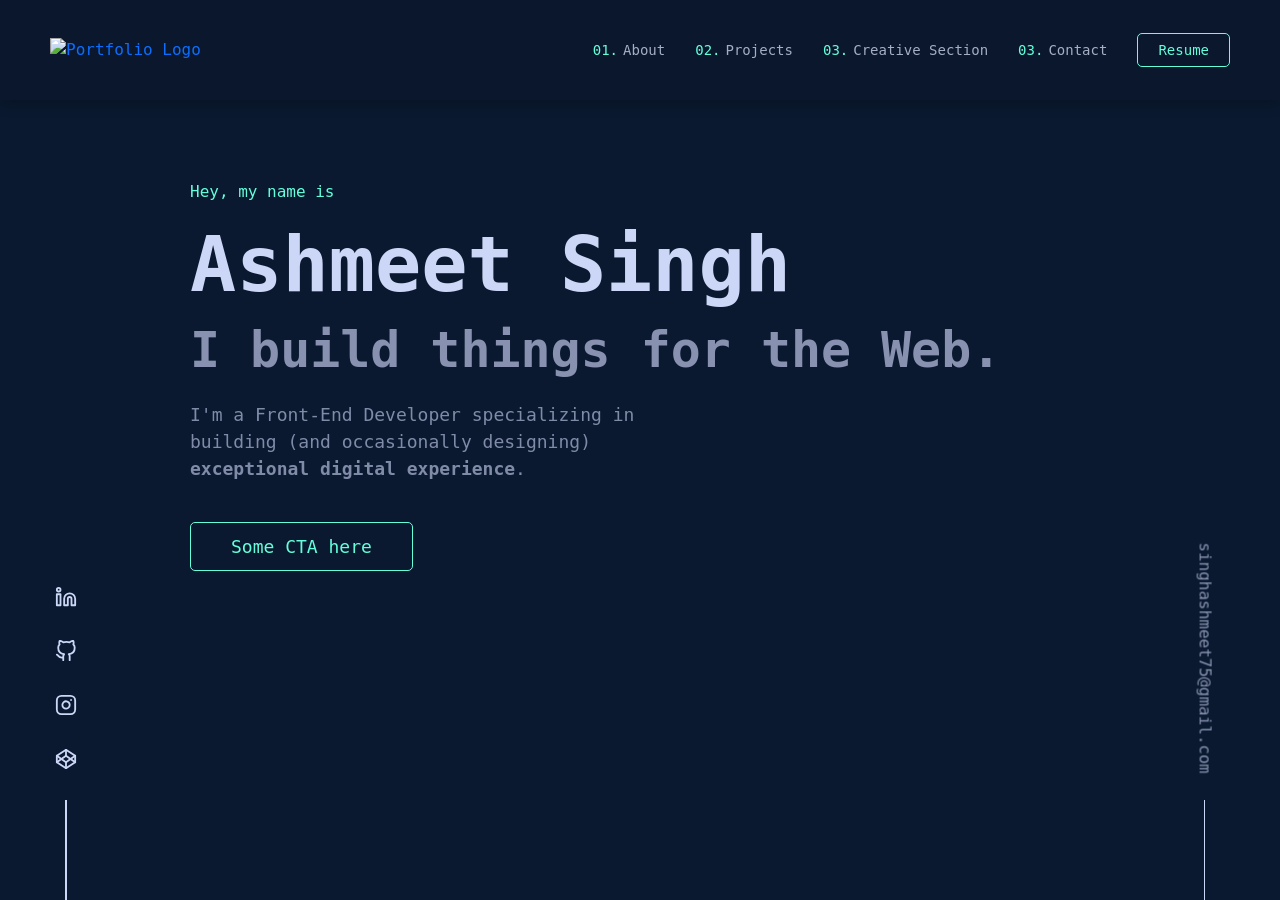
==== index.html @ d28d764d "Changed File Name" ====
<!doctype html>
<html lang="en">

<head>
    <!-- Required meta tags -->
    <meta charset="utf-8">
    <meta name="viewport" content="width=device-width, initial-scale=1">

    <!-- Bootstrap CSS -->
    <link href="https://cdn.jsdelivr.net/npm/bootstrap@5.0.2/dist/css/bootstrap.min.css" rel="stylesheet"
        integrity="sha384-EVSTQN3/azprG1Anm3QDgpJLIm9Nao0Yz1ztcQTwFspd3yD65VohhpuuCOmLASjC" crossorigin="anonymous">

    <title>Ashmeet Singh</title>
    <!-- <link rel="shortcut icon" href="https://finango.in/front/favicon.png" type="image/png"> -->

    <link rel="stylesheet" href="./Portfolio.css">
</head>

<body>

    <div class="Portfolio_navbar">

        <div class="lotteAnimation">
            <a href="#home">
                <img src="https://i.postimg.cc/PqcdYZWw/logo.png" alt="Portfolio Logo">
            </a>
        </div>

        <div class="Links">

            <div class="About">
                <a href="#about" class="section_Link"> <span>01.</span>About</a>
            </div>
            <div class="Projects">
                <a href="#projects" class="section_Link"><span>02.</span>Projects</a>
            </div>
            <div class="Creative_Section">
                <a href="#creative_Section" class="section_Link"><span>03.</span>Creative Section</a>
            </div>
            <div class="Contact">
                <a href="#contact" class="section_Link"><span>03.</span>Contact</a>
            </div>

            <div class="resume">
                <a href="./Ashmeet Singh Resume.pdf" target="_blank">Resume</a>
            </div>

        </div>

    </div>

    <main>
        <section id="home">
            <div class="Home_Content">
                <span>Hey, my name is</span>
                <h1>Ashmeet Singh</h1>
                <h2>I build things for the Web.</h2>
                <p>
                    I'm a Front-End Developer specializing in building (and occasionally designing)
                    <b>exceptional digital experience</b>.
                </p>
                <button>
                    Some CTA here
                </button>
            </div>
        </section>
        <section id="about">
            <h1>about</h1>
        </section>
        <section id="projects">
            <h1>projects</h1>
        </section>
        <section id="creative_Section">
            <h1>creative_Section</h1>
        </section>
        <section id="contact">
            <h1>contact</h1>
        </section>
    </main>

    <div class="social_Media_links">

        <div class="linked_in">
            <a href="https://www.linkedin.com/in/ashmeet-singh-907460163/" target="_blank">
                <svg xmlns="http://www.w3.org/2000/svg" role="img" viewBox="0 0 24 24" stroke-width="2"
                    stroke-linecap="round" stroke-linejoin="round">
                    <title>LinkedIn</title>
                    <path d="M16 8a6 6 0 0 1 6 6v7h-4v-7a2 2 0 0 0-2-2 2 2 0 0 0-2 2v7h-4v-7a6 6 0 0 1 6-6z"></path>
                    <rect x="2" y="9" width="4" height="12"></rect>
                    <circle cx="4" cy="4" r="2"></circle>
                </svg>
            </a>
        </div>
        <div class="Guthub">
            <a href="https://github.com/ashmeetsingh2000" target="_blank">
                <svg xmlns="http://www.w3.org/2000/svg" role="img" viewBox="0 0 24 24" stroke-width="2"
                    stroke-linecap="round" stroke-linejoin="round">
                    <title>GitHub</title>
                    <path
                        d="M9 19c-5 1.5-5-2.5-7-3m14 6v-3.87a3.37 3.37 0 0 0-.94-2.61c3.14-.35 6.44-1.54 6.44-7A5.44 5.44 0 0 0 20 4.77 5.07 5.07 0 0 0 19.91 1S18.73.65 16 2.48a13.38 13.38 0 0 0-7 0C6.27.65 5.09 1 5.09 1A5.07 5.07 0 0 0 5 4.77a5.44 5.44 0 0 0-1.5 3.78c0 5.42 3.3 6.61 6.44 7A3.37 3.37 0 0 0 9 18.13V22">
                    </path>
                </svg>
            </a>
        </div>
        <div class="Instagram">
            <a href="https://www.instagram.com/singhdawarrior/" target="_blank">
                <svg xmlns="http://www.w3.org/2000/svg" role="img" viewBox="0 0 24 24" stroke-width="2"
                    stroke-linecap="round" stroke-linejoin="round">
                    <title>Instagram</title>
                    <rect x="2" y="2" width="20" height="20" rx="5" ry="5"></rect>
                    <path d="M16 11.37A4 4 0 1 1 12.63 8 4 4 0 0 1 16 11.37z"></path>
                    <line x1="17.5" y1="6.5" x2="17.51" y2="6.5"></line>
                </svg>
            </a>
        </div>

        <div class="codepen">
            <a href="https://codepen.io/ashmeetsingh2000" target="_blank">
                <svg xmlns="http://www.w3.org/2000/svg" role="img" viewBox="0 0 24 24" stroke-width="2"
                    stroke-linecap="round" stroke-linejoin="round">
                    <title>CodePen</title>
                    <polygon points="12 2 22 8.5 22 15.5 12 22 2 15.5 2 8.5 12 2"></polygon>
                    <line x1="12" y1="22" x2="12" y2="15.5"></line>
                    <polyline points="22 8.5 12 15.5 2 8.5"></polyline>
                    <polyline points="2 15.5 12 8.5 22 15.5"></polyline>
                    <line x1="12" y1="2" x2="12" y2="8.5"></line>
                </svg>
            </a>
        </div>

        <div class="Line"></div>

    </div>

    <div class="email_me">
        <a href="https://mail.google.com/mail/?view=cm&amp;fs=1&amp;tf=1&amp;to=singhashmeet75@gmail.com"
            target="_blank" title="E-mail">
            <div>singhashmeet75@gmail.com</div>
        </a>
        <div class="Line"></div>
    </div>


</body>

</html>
---- Portfolio.css ----
::-webkit-scrollbar {
    display: none;
}

@import url('https://fonts.googleapis.com/css2?family=Roboto+Mono&display=swap');

* {
    scroll-behavior: smooth;
}

body {
    margin: 0;
    padding: 0;

    background-color: #0A192F;
    font-family: 'Roboto Mono', monospace;

    cursor: crosshair;
}

h1,
h2,
h3,
h4,
h5,
h5,
p {
    margin: 0;
    padding: 0;
}


/*------------------------------------------------------------------------------------------------------
-------------------------------------------------navigation Styling-------------------------------------
--------------------------------------------------------------------------------------------------------*/
.Portfolio_navbar {
    width: 100%;
    height: 100px;

    padding: 0px 50px;
    position: fixed;
    top: 0;
    left: 0;

    display: flex;
    align-items: center;
    justify-content: space-between;

    background-color: rgb(10, 24, 46, 0.9);
    box-shadow: 0px 1px 15px rgba(0, 0, 0, 0.3);
}

.lotteAnimation a {
    text-decoration: none;
    cursor: grab;
}

.lotteAnimation a img {
    width: 40px;
}


.Links {
    display: flex;
}

.section_Link {
    color: hsl(225, 20%, 71%);
    text-decoration: none;
    margin-left: 30px;
    font-size: 14px;
    transition: .2s all ease-in-out;

    cursor: grab;
}

.section_Link:hover {
    transition: .2s all ease-in-out;
    color: #64FFDA;
}

.section_Link span {
    color: #64FFDA;
    padding: 0 5px 0 0;
}

.resume a {
    color: #64FFDA;
    text-decoration: none;
    padding: 8px 20px;
    margin-left: 30px;
    font-size: 14px;

    border: 1px solid #64FFDA;
    border-radius: 5px;
}

.resume a:hover {
    background-color: rgba(100, 255, 218, 0.1);
}

/*------------------------------------------------------------------------------------------------------
----------------------------------------navigation Styling Ends here-------------------------------------
--------------------------------------------------------------------------------------------------------*/
section {
    width: 100%;
    height: 100vh;
    padding: 100px 50px;
    scroll-snap-align: start;
}

main {
    height: 100vh;
    overflow-y: scroll;
    scroll-snap-type: y mandatory;
}


/*------------------------------------------------------------------------------------------------------
------------------------------------------Home Styling Ends here----------------------------------------
--------------------------------------------------------------------------------------------------------*/
.Home_Content {
    width: 1000px;
    max-width: 100%;
    padding: 0px 50px;
    margin: 80px auto;
}

.Home_Content span {
    color: #64FFDA;
}

.Home_Content h1 {
    color: #CCD6F6;
    font-weight: 600;
    margin: 15px 0 0 0;
    font-size: 6vw;
}

.Home_Content h2 {
    color: #8892B0;
    font-weight: 600;
    margin: 10px 0 0px 0;
    font-size: 3.9vw;
}

.Home_Content p {
    width: 450px;
    font-size: 18px;
    color: #808BA8;
    margin: 20px 0 40px 0;
}

.Home_Content button {
    padding: 10px 40px;
    font-size: 18px;
    background-color: transparent;
    color: #64FFDA;
    border: 1px solid #64FFDA;

    border-radius: 5px;
    transition: .3s all ease-in-out;
}

.Home_Content button:hover {
    transition: .3s all ease-in-out;

    background-color: rgba(100, 255, 218, 0.1);
    transform: scale(0.99);
    /* font-weight: 600; */
}

/*-------------------------------------------------------------------------------------------------------
------------------------------------------Home Styling Ends here-----------------------------------------
--------------------------------------------------------------------------------------------------------*/


/*------------------------------------------------------------------------------------------------------
----------------------------------------Social Media Styling here---------------------------------------
--------------------------------------------------------------------------------------------------------*/
.social_Media_links {
    position: fixed;

    bottom: 0;
    left: 55px;
}

.social_Media_links a {
    text-decoration: none;
    margin: 30px 0px;
    display: block;
    cursor: grab;
}

svg {
    width: 22px;
    fill: none;
    stroke: #CCD6F6;
    transition: .2s all ease-in-out;
}

svg:hover {
    stroke: #64FFDA;
    transform: translateY(-4px);
    transition: .2s all ease-in-out;
}

.Line {
    width: 1.5px;
    height: 100px;
    margin: 30px auto 0 auto;
    background-color: #CCD6F6;
}

/*------------------------------------------------------------------------------------------------------
----------------------------------------Social Media Styling Ends here-------------------------------------
--------------------------------------------------------------------------------------------------------*/

.email_me {
    position: fixed;

    bottom: 0;
    right: -40px;
}

.email_me a {
    color: #8892B0;
    text-decoration: none;
    transition: .2s all ease-in-out;
    cursor: grab;
    position: relative;
    top: 0;
}

.email_me div:first-child {
    transform: rotateZ(90deg);
    position: relative;
    top: -100px;
}

.email_me a:hover {
    color: #64FFDA;
    transition: .2s all ease-in-out;

    top: -4px;
}



/*------------------------------------------------------------------------------------------------------
----------------------------------------Fade Animation Ends here-------------------------------------
--------------------------------------------------------------------------------------------------------*/
@keyframes fadeInDown {
    0% {
        opacity: 0;
    }

    50% {
        opacity: 0;
        transform: translate3d(0, -10px, 0);
    }

    100% {
        opacity: 1;
        transform: none;
    }
}

.About {
    animation: fadeInDown .2s ease-in;
}

.Projects {
    animation: fadeInDown .35s ease-in;
}

.Creative_Section {
    animation: fadeInDown .5s ease-in;
}

.Contact {
    animation: fadeInDown .65s ease-in;
}

.resume {
    animation: fadeInDown .8s ease-in;
}







@keyframes fadeInUp {
    0% {
        opacity: 0;
    }

    80% {
        opacity: 0;
        transform: translate3d(0, 20px, 0);
    }

    100% {
        opacity: 1;
        transform: none;
    }
}

.Home_Content span {
    animation: fadeInUp 1.3s ease-in;
}

.Home_Content h1 {
    animation: fadeInUp 1.5s ease-in;

}

.Home_Content h2 {
    animation: fadeInUp 1.7s ease-in;

}

.Home_Content p {
    animation: fadeInUp 1.9s ease-in;

}

.Home_Content button {
    animation: fadeInUp 2s ease-in;

}







@keyframes fadeIn {
    0% {
        opacity: 0;
    }

    90% {
        opacity: 0;
    }

    100% {
        opacity: 1;
    }
}

.social_Media_links {
    animation: fadeIn 2.3s ease-in;
}

.email_me {
    animation: fadeIn 2.3s ease-in;
}
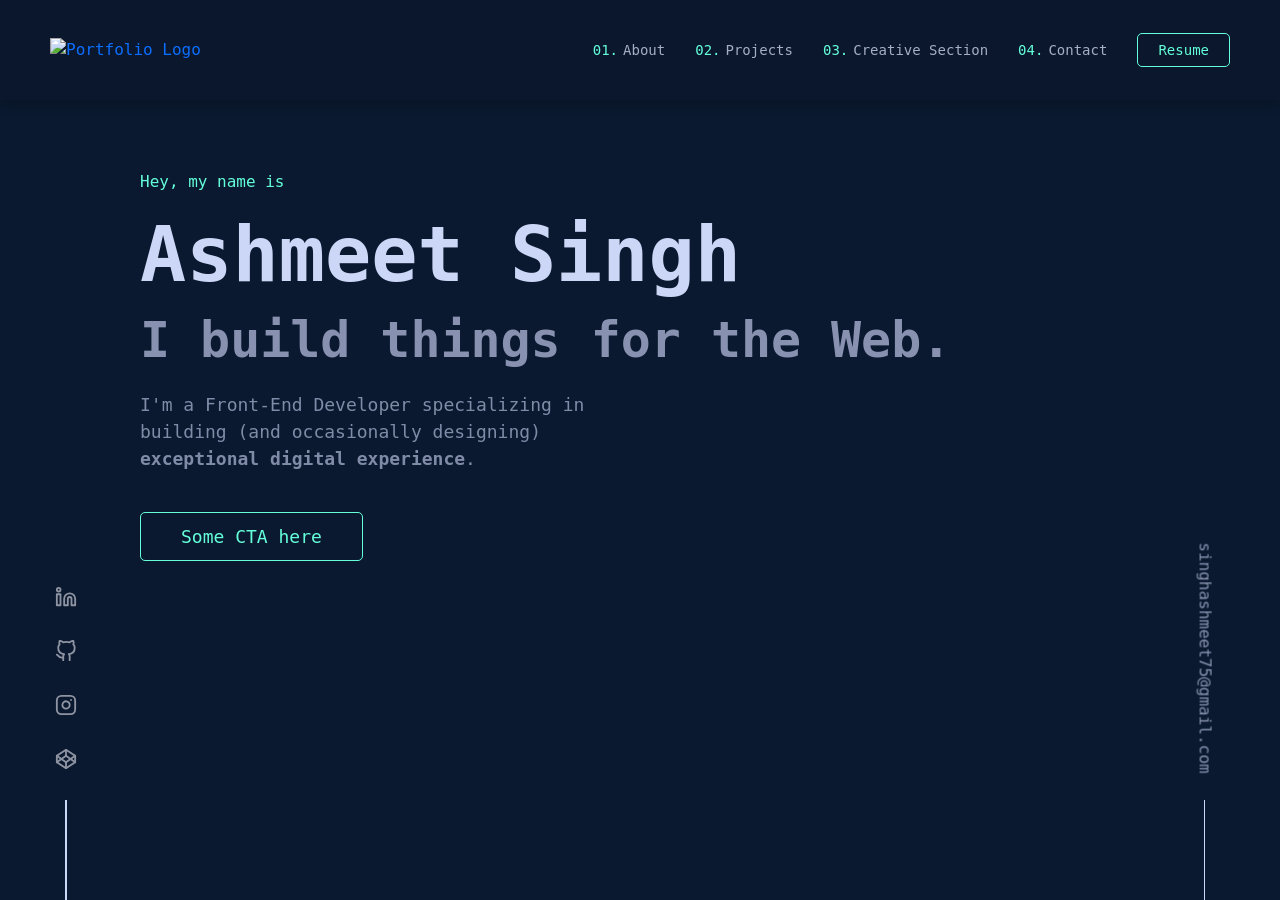
==== commit 5e9a087d: "About Section Added" ====
--- a/index.html
+++ b/index.html
@@ -38,7 +38,7 @@
                 <a href="#creative_Section" class="section_Link"><span>03.</span>Creative Section</a>
             </div>
             <div class="Contact">
-                <a href="#contact" class="section_Link"><span>03.</span>Contact</a>
+                <a href="#contact" class="section_Link"><span>04.</span>Contact</a>
             </div>
 
             <div class="resume">
@@ -65,7 +65,27 @@
             </div>
         </section>
         <section id="about">
-            <h1>about</h1>
+            <div class="AboutWrapper">
+
+                <div class="BoxWrapper" id="exp_edu">
+                    <div class="experience mainStyling">
+                        <!-- Experience  -->
+                    </div>
+                    <div class="education mainStyling">
+                        <!-- Education  -->
+                    </div>
+                </div>
+
+                <div class="BoxWrapper" id="train_certi">
+                    <div class="train mainStyling">
+                        <!-- Training -->
+                    </div>
+                    <div class="Certi mainStyling">
+                        <!-- Certificate  -->
+                    </div>
+                </div>
+
+            </div>
         </section>
         <section id="projects">
             <h1>projects</h1>
@@ -141,6 +161,9 @@
     </div>
 
 
+    <script type="text/javascript" src="https://cdnjs.cloudflare.com/ajax/libs/jquery/3.5.1/jquery.min.js">
+    </script>
+    <script src="./index.js"></script>
 </body>
 
 </html>
--- a/Portfolio.css
+++ b/Portfolio.css
@@ -1,5 +1,10 @@
 ::-webkit-scrollbar {
     display: none;
+}
+
+:root {
+    --seconds: .6s all ease-in-out;
+    --width: 48.5%;
 }
 
 @import url('https://fonts.googleapis.com/css2?family=Roboto+Mono&display=swap');
@@ -48,6 +53,7 @@
 
     background-color: rgb(10, 24, 46, 0.9);
     box-shadow: 0px 1px 15px rgba(0, 0, 0, 0.3);
+    z-index: 10;
 }
 
 .lotteAnimation a {
@@ -57,6 +63,12 @@
 
 .lotteAnimation a img {
     width: 40px;
+    transition: .3s all ease-in-out;
+}
+
+.lotteAnimation a img:hover {
+    transition: .3s all ease-in-out;
+    transform: scale(1.05);
 }
 
 
@@ -105,7 +117,6 @@
 section {
     width: 100%;
     height: 100vh;
-    padding: 100px 50px;
     scroll-snap-align: start;
 }
 
@@ -117,13 +128,14 @@
 
 
 /*------------------------------------------------------------------------------------------------------
-------------------------------------------Home Styling Ends here----------------------------------------
+---------------------------------------------Home Styling here-------------------------------------------
 --------------------------------------------------------------------------------------------------------*/
 .Home_Content {
     width: 1000px;
     max-width: 100%;
-    padding: 0px 50px;
-    margin: 80px auto;
+    margin: 0px auto;
+    padding: 170px 0 0 0;
+    position: relative;
 }
 
 .Home_Content span {
@@ -167,11 +179,93 @@
 
     background-color: rgba(100, 255, 218, 0.1);
     transform: scale(0.99);
-    /* font-weight: 600; */
 }
 
 /*-------------------------------------------------------------------------------------------------------
 ------------------------------------------Home Styling Ends here-----------------------------------------
+--------------------------------------------------------------------------------------------------------*/
+
+
+
+
+/*-------------------------------------------------------------------------------------------------------
+--------------------------------------------About Styling here-------------------------------------------
+--------------------------------------------------------------------------------------------------------*/
+#about {
+    padding: 160px 0 0 0;
+}
+
+.AboutWrapper {
+    width: 1000px;
+    height: 550px;
+    margin: 0px auto;
+    position: relative;
+    display: flex;
+    flex-direction: column;
+
+    justify-content: space-between;
+}
+
+.mainStyling {
+
+    width: var(--width);
+    transition: var(--seconds);
+
+    background: rgba(255, 255, 255, 0.02);
+    backdrop-filter: blur(6.3px);
+    -webkit-backdrop-filter: blur(6.3px);
+    border-radius: 10px;
+    color: white;
+
+    display: flex;
+    justify-content: center;
+    align-items: center;
+    font-size: 50px;
+    cursor: crosshair;
+}
+
+.bg_color {
+    background: transparent;
+    box-shadow: 0 0px 15px rgba(255, 255, 255, 0.09);
+}
+
+.active {
+    font-size: inherit;
+}
+
+.BoxWrapper {
+    width: 100%;
+    height: 260px;
+
+    display: flex;
+    justify-content: space-between;
+    transition: var(--seconds);
+}
+
+
+/* Workings Adjustment */
+.addTo_BigWrapper {
+    transition: var(--seconds);
+    height: 400px;
+}
+
+.addTo_SmallWrapper {
+    transition: var(--seconds);
+    height: 130px;
+}
+
+.to_small_Box {
+    transition: var(--seconds);
+    width: 15%;
+}
+
+.to_big_box {
+    transition: var(--seconds);
+    width: 83%;
+}
+
+/*-------------------------------------------------------------------------------------------------------
+--------------------------------------------About Styling Ends here-------------------------------------
 --------------------------------------------------------------------------------------------------------*/
 
 
@@ -195,7 +289,7 @@
 svg {
     width: 22px;
     fill: none;
-    stroke: #CCD6F6;
+    stroke: hsl(225, 10%, 60%);
     transition: .2s all ease-in-out;
 }
 
@@ -241,7 +335,6 @@
 .email_me a:hover {
     color: #64FFDA;
     transition: .2s all ease-in-out;
-
     top: -4px;
 }
 
@@ -249,7 +342,23 @@
 
 /*------------------------------------------------------------------------------------------------------
 ----------------------------------------Fade Animation Ends here-------------------------------------
---------------------------------------------------------------------------------------------------------*/
+/* --------------------------------------------------------------------------------------------------------*/
+
+@keyframes fadeIn {
+    0% {
+        opacity: 0;
+    }
+
+    100% {
+        opacity: 1;
+    }
+}
+
+.lotteAnimation {
+    animation: fadeIn 1s ease-in;
+}
+
+
 @keyframes fadeInDown {
     0% {
         opacity: 0;
@@ -257,7 +366,7 @@
 
     50% {
         opacity: 0;
-        transform: translate3d(0, -10px, 0);
+        transform: translateY(-40px);
     }
 
     100% {
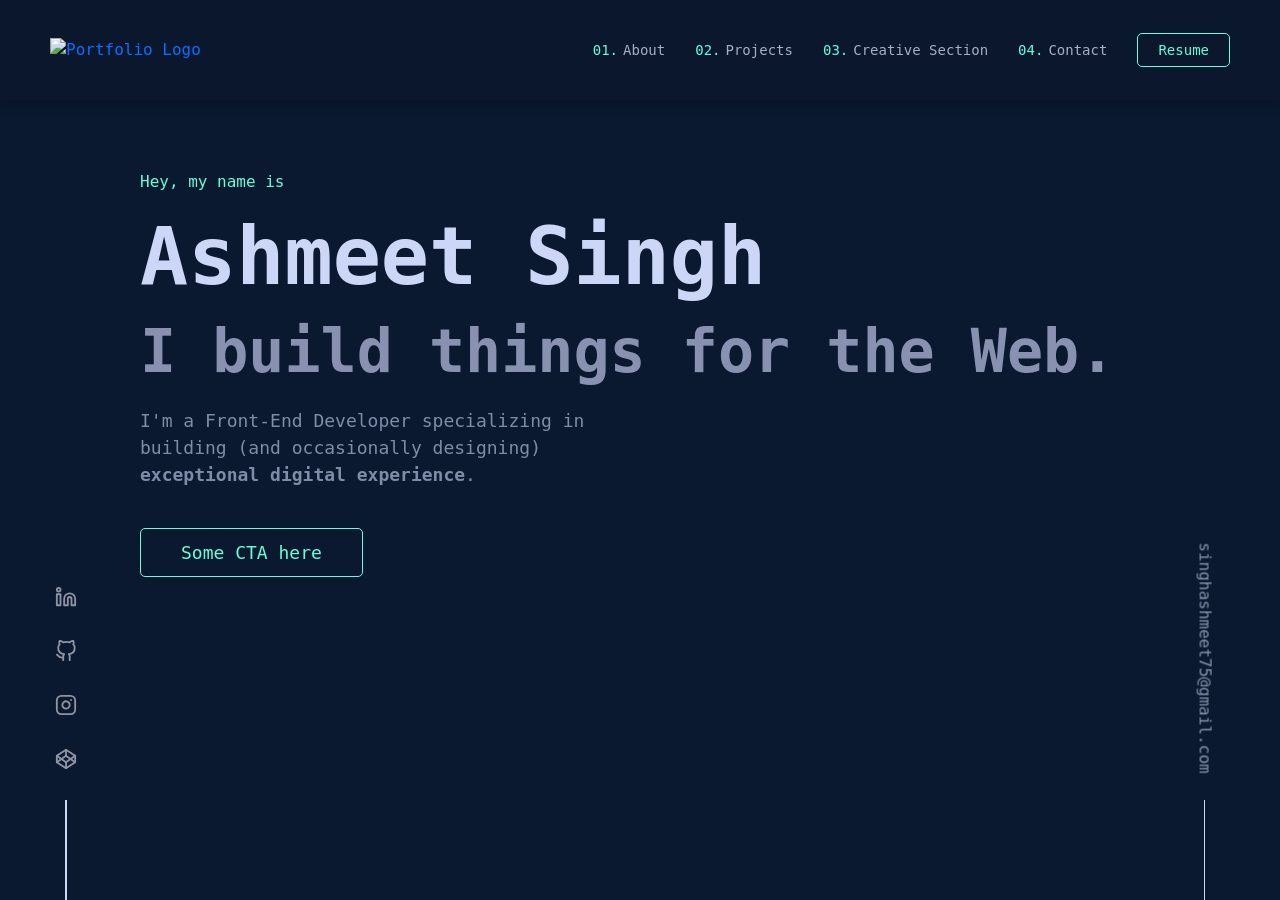
==== commit c23c3612: "About Section Continue" ====
--- a/index.html
+++ b/index.html
@@ -13,7 +13,7 @@
     <title>Ashmeet Singh</title>
     <!-- <link rel="shortcut icon" href="https://finango.in/front/favicon.png" type="image/png"> -->
 
-    <link rel="stylesheet" href="./Portfolio.css">
+    <link rel="stylesheet" href="./index.css">
 </head>
 
 <body>
@@ -64,37 +64,108 @@
                 </button>
             </div>
         </section>
+
         <section id="about">
             <div class="AboutWrapper">
 
                 <div class="BoxWrapper" id="exp_edu">
                     <div class="experience mainStyling">
-                        <!-- Experience  -->
+
+                        <!-- About me -->
+                        <svg xmlns="http://www.w3.org/2000/svg" role="img" viewBox="0 0 1000 1000" class="SVG_show"
+                            stroke-width="8" fill="none" stroke="hsl(225, 10%, 60%)">
+                            <g>
+                                <path
+                                    d="m221.1 191.72c0.042969 0.90234 0.11719 1.8086 0.20312 2.7344 0.023438 0.24609 0.035157 0.49219 0.0625 0.74609 0.22266 2.4062 0.55469 4.8672 0.99609 7.375 0.41406 2.2773 0.90625 4.5117 1.4492 6.6602 0.20312 0.77344 0.44141 1.4727 0.65625 2.2188 0.375 1.3047 0.73828 2.6328 1.1641 3.875 0.33203 0.96484 0.69922 1.8359 1.0547 2.7539 0.35938 0.93359 0.70703 1.9023 1.0938 2.7891 0.39062 0.89453 0.82422 1.6953 1.2305 2.5352 0.39844 0.80078 0.77734 1.6172 1.1914 2.3594 0.42188 0.76172 0.86719 1.4062 1.3008 2.1016 0.44141 0.69531 0.88672 1.418 1.3438 2.0391 0.42969 0.58203 0.86719 1.0703 1.3047 1.5859 0.49219 0.58984 0.98437 1.1797 1.4883 1.6758 0.42188 0.41016 0.83984 0.73438 1.2656 1.082 0.54297 0.42969 1.0742 0.86328 1.6172 1.1914 0.40234 0.23438 0.80469 0.39063 1.2109 0.58203 0.36328 0.16406 0.73438 0.42578 1.0938 0.53906 9.6562 26.117 24.941 51.57 43.82 70.391 11.234 11.234 23.773 20.105 37.168 25.441 8.8828 3.5273 18.172 5.4727 27.68 5.4727 0.16797 0 0.33594-0.023438 0.50391-0.023438 0.17188 0 0.33984 0.023438 0.50781 0.023438 9.5078 0 18.801-1.9414 27.68-5.4727 13.395-5.3359 25.934-14.207 37.168-25.441 18.879-18.82 34.172-44.273 43.82-70.391 0.35938-0.11328 0.72656-0.37109 1.0938-0.53906 0.40234-0.18359 0.80469-0.34766 1.2109-0.58203 0.54688-0.33203 1.082-0.76172 1.6172-1.1914 0.42578-0.35156 0.84375-0.67188 1.2695-1.082 0.50391-0.49219 0.99609-1.082 1.4961-1.6758 0.42969-0.51562 0.86719-1.0078 1.293-1.5859 0.46094-0.62109 0.90234-1.3438 1.3398-2.0391 0.4375-0.69531 0.87891-1.3398 1.3047-2.1016 0.41016-0.73828 0.79688-1.5586 1.1914-2.3594 0.41406-0.83984 0.83594-1.6406 1.2305-2.5352 0.38672-0.88672 0.73438-1.8555 1.0859-2.7812 0.35937-0.92578 0.72656-1.7969 1.0586-2.7617 0.41406-1.25 0.78906-2.5703 1.1602-3.8789 0.21094-0.74609 0.46094-1.4453 0.64844-2.2188 0.55469-2.1523 1.0469-4.3789 1.4609-6.6602 0.4375-2.5078 0.77344-4.9727 0.99609-7.375 0.023438-0.25391 0.035156-0.5 0.054688-0.74609 0.089844-0.92578 0.15234-1.832 0.20312-2.7344 0.015625-0.39844 0.027343-0.78906 0.039062-1.1914 0.035157-0.73438 0.0625-1.4727 0.066407-2.1914 0.003906-0.4375-0.003907-0.875-0.011719-1.3047-0.003907-0.66016-0.011719-1.3047-0.035157-1.9414-0.015624-0.46094-0.042968-0.89453-0.074218-1.3477-0.035156-0.58203-0.074219-1.1719-0.11719-1.7461-0.042968-0.46484-0.089844-0.91797-0.14062-1.3789-0.054687-0.50391-0.11719-1.0195-0.17969-1.5195-0.074219-0.48047-0.14453-0.94141-0.22266-1.3984-0.078126-0.44922-0.15234-0.87891-0.23438-1.3008-0.09375-0.48828-0.20312-0.95313-0.3125-1.418-0.089843-0.35938-0.17187-0.72266-0.26953-1.0625-0.12891-0.49219-0.26953-0.97266-0.42188-1.4375-0.089844-0.26953-0.17188-0.54297-0.27344-0.80078-0.17188-0.50781-0.35156-0.99219-0.55469-1.457-0.085937-0.17969-0.15625-0.36328-0.24609-0.54297-0.22266-0.5-0.46094-0.98438-0.71094-1.4297-0.0625-0.11328-0.11719-0.20703-0.17969-0.30859-0.29297-0.49219-0.58203-0.95312-0.89453-1.3711-0.027343-0.035156-0.054687-0.066406-0.078125-0.10547-1.082-1.418-2.3203-2.4258-3.7031-2.9414 0.28516-4.7227 0.46094-9.5078 0.4375-14.375-0.17188-70.141-41.312-116.46-106.14-120.79-5.0117-0.33984-9.8672-0.40234-14.648-0.33984-4.7812-0.066406-9.6367 0-14.648 0.33984-64.824 4.3281-105.96 50.652-106.14 120.79-0.023438 4.8672 0.15234 9.6602 0.4375 14.375-1.3828 0.51953-2.6133 1.5234-3.6953 2.9336-0.027344 0.042969-0.054687 0.078125-0.085937 0.11328-0.32031 0.42188-0.60938 0.87891-0.89453 1.3672-0.0625 0.10547-0.125 0.20312-0.17969 0.3125-0.25391 0.44141-0.48828 0.92969-0.71094 1.4297-0.085937 0.17187-0.16406 0.35937-0.24219 0.54297-0.19531 0.46484-0.37891 0.94531-0.55859 1.457-0.09375 0.25781-0.17969 0.53125-0.26172 0.80078-0.15234 0.46484-0.29297 0.94531-0.42578 1.4375-0.09375 0.34766-0.18359 0.70703-0.26953 1.0625-0.10547 0.46484-0.21094 0.92969-0.30859 1.418-0.085937 0.42187-0.16406 0.85156-0.23438 1.3008-0.074219 0.46094-0.15234 0.91797-0.22266 1.3984-0.066406 0.50391-0.125 1.0195-0.17969 1.5195-0.054688 0.46094-0.10547 0.91406-0.14063 1.3789-0.050781 0.57812-0.085937 1.1602-0.11719 1.7461-0.023437 0.45312-0.054687 0.88672-0.074219 1.3477-0.023437 0.64453-0.027344 1.3008-0.035156 1.9648-0.003906 0.42187-0.015625 0.84375-0.011719 1.2773 0.003907 0.72656 0.035157 1.4766 0.066407 2.2188 0.023437 0.39844 0.027343 0.77344 0.042968 1.1719z" />
+                                <path
+                                    d="m584.9 440.22c-9.6953-33.41-22.367-55.055-35.156-69.293-22.52-25.262-45.207-27.242-52.074-28.84-21.039-4.918-46.504-2.8398-60.098-7.0742-1.6133 13.355-40.375 57.191-65.773 84.734l-11.016-42.48c8.2695-4.8984 10.086-15.664 10.086-24.613h-41.77c0 8.8711 1.8086 19.543 9.9102 24.477l-10.832 42.57c-25.418-27.496-64.191-71.344-65.777-84.688-13.613 4.2344-39.07 2.1562-60.117 7.0625-7.043 1.6445-31.086 3.793-54.355 31.523-11.969 14.254-23.734 35.199-32.855 66.598-2.4922 8.5977-2.5273 17.629-0.48828 26.098 0.96875 3.9492 2.1914 7.7578 4.0586 11.285 21.984 41.59 137.64 54.418 231.21 54.418h0.14062 0.14062c93.543 0 209.21-12.777 231.2-54.422 1.7266-3.2539 2.8945-6.6641 3.8477-10.199 2.2734-8.7383 2.3281-18.188-0.27734-27.156z" />
+                            </g>
+                        </svg>
+
+
                     </div>
                     <div class="education mainStyling">
+
                         <!-- Education  -->
+                        <svg xmlns="http://www.w3.org/2000/svg" role="img" viewBox="0 0 1000 1000" class="SVG_show"
+                            stroke-width="5" fill="none" stroke="hsl(225, 10%, 80%)">
+                            <path
+                                d="m350 322.56c-7.2812 0-14-1.1211-21.281-2.8008l-133.28-35.281v95.762c0 6.7188 3.9219 13.441 10.078 16.238 19.039 8.9609 66.078 27.441 144.48 27.441 78.398 0 125.44-17.922 144.48-27.441 6.1602-3.3594 10.078-9.5195 10.078-16.238l0.003906-95.758-133.28 35.281c-7.2773 1.6797-13.996 2.7969-21.277 2.7969z" />
+                            <path
+                                d="m608.72 203.28-246.4-65.52c-8.3984-2.2383-16.801-2.2383-25.199 0l-246.4 65.52c-9.5195 2.2383-9.5195 15.68 0 18.48l246.4 65.52c8.3984 2.2383 16.801 2.2383 25.199 0l186.48-49.281v67.762c-10.078 3.9219-17.922 13.441-17.922 25.199 0 15.121 12.32 26.879 26.879 26.879 15.121 0 26.879-12.32 26.879-26.879 0-11.762-7.2812-21.281-17.922-25.199v-72.801l41.441-11.199c10.082-2.8008 10.082-16.242 0.5625-18.48z" />
+                        </svg>
+
+
                     </div>
                 </div>
 
                 <div class="BoxWrapper" id="train_certi">
                     <div class="train mainStyling">
-                        <!-- Training -->
+
+                        <!-- Experience -->
+                        <svg xmlns="http://www.w3.org/2000/svg" role="img" viewBox="0 0 1000 1000" class="SVG_show"
+                            stroke-width="1" fill="hsl(225, 10%, 40%)">
+                            <path
+                                d="m532.23 67.383c-6.0977-10.559-14.867-19.328-25.422-25.43-4.3633-2.5547-9.3281-3.9023-14.383-3.9023-5.0586 0-10.023 1.3438-14.387 3.8984l-39.426 22.762c-3.5234-15.184-14.039-27.805-28.344-34.008-14.305-6.2031-30.703-5.2578-44.199 2.5469l-61.043 35.242c-27.793 16.105-44.922 45.773-44.973 77.895v21.422l-87.211 50.352c-4.3945 2.5-8.043 6.125-10.57 10.504-2.5273 4.375-3.8438 9.3477-3.8164 14.402l-0.007813 246.7c0.003906 3.0078 1.6094 5.7891 4.2148 7.293l61.047 35.246c0.007812 0.003907 0.015625 0.003907 0.023437 0.011719l0.003907-0.003906c0.50391 0.27344 1.0352 0.49219 1.582 0.65625 0.15234 0.050781 0.29688 0.14062 0.44922 0.18359h0.003906c0.48438 0.10547 0.97656 0.17187 1.4766 0.19141 0.22656 0.019531 0.44531 0.089844 0.67188 0.089844h0.007813c1.4766-0.003907 2.9258-0.39063 4.2031-1.1289l305.2-176.21c2.6055-1.5039 4.2109-4.2852 4.2109-7.293v-246.69c-0.007813-12.191-3.2148-24.168-9.3086-34.727zm-255.33 79c0.042968-26.102 13.961-50.215 36.547-63.305l61.043-35.242c6.6016-3.8086 14.328-5.1719 21.832-3.8516 7.5039 1.3242 14.305 5.2461 19.203 11.086 4.8945 5.8359 7.582 13.211 7.582 20.832v33.641c-0.82812 1.2109-5.0859 3.7461-12.062 3.7461-7.1797 0-11.473-2.6797-12.059-3.6328l-0.003906-33.512h-0.003906c0-3.0078-1.6055-5.7891-4.2109-7.293-2.6055-1.5039-5.8164-1.5039-8.4219 0l-60.832 35.121c-15.133 8.7695-24.461 24.922-24.488 42.41l0.089844 34.758c-0.57422 1.1445-4.8945 3.8828-12.148 3.8828-7.2617 0-11.578-2.7422-12.062-3.4023zm105.23-55.652 0.003906 6.5898-61.062 35.254c2.7734-5.8594 7.2539-10.746 12.859-14.016zm-206.84 394.17 0.007813-241.83v-0.003906c0-4.2578 2.2734-8.1914 5.9609-10.32s8.2305-2.1289 11.918 0c8 4.6172 14.645 11.262 19.262 19.262 4.6211 8 7.0508 17.074 7.0508 26.312l0.003906 232.1zm349.4-140.96-288.35 166.48v-94.203l91.691-52.938v18.516l-0.003906-0.003906c0 3.0078 1.6055 5.7891 4.2109 7.293 2.6055 1.5039 5.8164 1.5039 8.4219 0l88.129-50.883c2.6094-1.5039 4.2148-4.2852 4.2148-7.293v-28.238l91.688-52.938zm-179.82 23.266v-46.742l71.281-41.16v46.746zm179.82-136.92-91.688 52.938v-18.512c0-3.0078-1.6055-5.7852-4.2109-7.2891s-5.8164-1.5078-8.4219-0.003906l-88.129 50.883c-2.6055 1.5039-4.2109 4.2852-4.2148 7.2969v28.234l-91.691 52.938v-118.45c0.046875-23.84-12.227-46.016-32.453-58.637l57.113-32.977c3.0742 8.9062 14.023 15.168 27.961 15.168 16.48 0 28.906-8.707 28.906-20.254v-27.746l65.625-37.891c3.582 8.4609 14.258 14.148 27.547 14.148 14.023 0 25.242-6.293 28.168-15.531h0.003906c0.48828-1.0859 0.73828-2.2656 0.73828-3.457v-27.754l46.512-26.855c3.6797-2.1562 8.2422-2.1523 11.922 0.003906 8 4.6211 14.645 11.262 19.262 19.262 4.6211 8 7.0508 17.074 7.0508 26.312z" />
+                        </svg>
+
+
                     </div>
                     <div class="Certi mainStyling">
+
                         <!-- Certificate  -->
+                        <svg xmlns="http://www.w3.org/2000/svg" role="img" viewBox="0 0 1000 1000" class="SVG_show"
+                            stroke-width="2" fill="hsl(225, 10%, 45%)">
+
+                            <g>
+                                <path
+                                    d="m596.04 96.652h-492.07c-3.0938 0-5.6016 2.5078-5.6016 5.6016v295.89c0 3.0938 2.5078 5.6016 5.6016 5.6016h360.18v54.008c0 2.2422 1.3398 4.2695 3.4023 5.1523 2.0547 0.875 4.4531 0.44141 6.0742-1.1094l39.672-38.027 39.672 38.027c1.0625 1.0156 2.457 1.5547 3.875 1.5547 0.74219 0 1.4883-0.14844 2.1992-0.44922 2.0625-0.87891 3.4023-2.9102 3.4023-5.1523v-54.008h33.602c3.0938 0 5.6016-2.5078 5.6016-5.6016l-0.003906-295.88c0-3.0938-2.5078-5.6016-5.6016-5.6016zm-38.652 231.48c-3.4727 4.0742-5.5977 12.309-5.9883 13.918-0.070312 0.28906-0.11719 0.57812-0.14062 0.875-0.57812 7.2852-6.2852 12.992-13.57 13.57-5.4844 0.44141-10.602 2.5586-14.793 6.1289-5.5664 4.7461-13.641 4.7383-19.199 0-4.1914-3.5703-9.3086-5.6914-14.793-6.1289-7.2852-0.57812-12.992-6.2852-13.574-13.57-0.4375-5.4883-2.5547-10.605-6.125-14.793-4.7422-5.5625-4.7422-13.637 0-19.199 3.5664-4.1875 5.6875-9.3047 6.125-14.793 0.58203-7.2852 6.293-12.992 13.574-13.574 5.4883-0.4375 10.605-2.5547 14.793-6.125 2.7812-2.3711 6.1914-3.5547 9.5977-3.5547 3.4102 0 6.8203 1.1836 9.6016 3.5547 4.1875 3.5664 9.3047 5.6875 14.793 6.125 7.2852 0.58594 12.992 6.293 13.57 13.574 0.44141 5.4844 2.5586 10.602 6.1289 14.793 4.7422 5.5625 4.7422 13.637 0 19.199zm-40.219 83.828c-2.1641-2.0742-5.582-2.0742-7.75 0l-34.074 32.66v-81.445c3.6445 2.5 7.9609 4.1094 12.664 4.4844 3.1211 0.25 6.0352 1.457 8.4219 3.4922 4.8828 4.1641 10.871 6.2461 16.863 6.2461 5.9844 0 11.977-2.082 16.859-6.2461 2.3867-2.0352 5.3008-3.2383 8.4219-3.4883 4.6992-0.375 9.0195-1.9727 12.664-4.4688v81.426zm73.273-19.426h-28v-48.438c0.86719-3.3281 2.3984-7.4414 3.4727-8.7031 8.3242-9.7695 8.3242-23.953 0-33.723-2.0352-2.3867-3.2383-5.3008-3.4883-8.4219-1.0195-12.793-11.051-22.824-23.848-23.848-3.1211-0.25-6.0352-1.457-8.4219-3.4883-9.7617-8.3242-23.949-8.3242-33.723 0-2.3828 2.0312-5.3008 3.2383-8.4219 3.4883-12.797 1.0234-22.824 11.051-23.848 23.848-0.1875 2.3086-0.90234 4.5-2.0781 6.4531h-289.82v11.199h283.4c-1.543 4.9805-1.543 10.281 0 15.262h-179.14v11.199h185.56c1.1562 1.918 1.8594 4.0703 2.0586 6.332v48.84h-354.58v-284.69h480.87z" />
+                                <path
+                                    d="m551.95 194.22h11.199v-59.629c0-3.0938-2.5078-5.6016-5.6016-5.6016h-59.625v11.199h54.027z" />
+                                <path
+                                    d="m148.05 140.19h54.027v-11.199h-59.629c-3.0938 0-5.6016 2.5078-5.6016 5.6016v59.633h11.199z" />
+                                <path
+                                    d="m142.45 371.4h59.629v-11.199h-54.027v-54.031h-11.199v59.633c0 3.0898 2.5078 5.5977 5.5977 5.5977z" />
+                                <path
+                                    d="m513.29 289.45c-16.039 0-29.09 13.047-29.09 29.09 0 16.039 13.047 29.09 29.09 29.09 16.039 0 29.09-13.051 29.09-29.09 0-16.039-13.051-29.09-29.09-29.09zm0 46.98c-9.8633 0-17.887-8.0234-17.887-17.891 0-9.8633 8.0234-17.887 17.887-17.887 9.8672 0 17.891 8.0234 17.891 17.887 0 9.8672-8.0273 17.891-17.891 17.891z" />
+                                <path
+                                    d="m229.39 205.01h241.21c3.0938 0 5.6016-2.5078 5.6016-5.6016v-25.391c0-3.0938-2.5078-5.6016-5.6016-5.6016l-241.21 0.003906c-3.0938 0-5.6016 2.5078-5.6016 5.6016v25.391c0.003907 3.0898 2.5117 5.5977 5.6016 5.5977zm5.6016-25.391h230.02v14.191h-230.02z" />
+                                <path d="m236.01 218.05h227.99v11.199h-227.99z" />
+                                <path d="m201.62 241.52h296.77v11.199h-296.77z" />
+
+                            </g>
+
+                        </svg>
+
+
                     </div>
                 </div>
 
             </div>
         </section>
+
         <section id="projects">
             <h1>projects</h1>
         </section>
+
         <section id="creative_Section">
             <h1>creative_Section</h1>
         </section>
+
         <section id="contact">
-            <h1>contact</h1>
+            <span>04. What's Next?</span>
+            <h2>Get In Touch</h2>
+            <p class="contact_Para">
+                I'm currently looking for any new opportunities, my inbox is always open. Whether you have
+                a question or just want to say hi, I'll try my best to get back to you!
+            </p>
+
+            <a href="https://mail.google.com/mail/?view=cm&amp;fs=1&amp;tf=1&amp;to=singhashmeet75@gmail.com"
+                target="_blank" title="E-mail">
+                Say Hello
+            </a>
+
+            <p class="bottom_Text">Designed & Built by Ashmeet Singh</p>
         </section>
     </main>
 
@@ -154,7 +225,7 @@
 
     <div class="email_me">
         <a href="https://mail.google.com/mail/?view=cm&amp;fs=1&amp;tf=1&amp;to=singhashmeet75@gmail.com"
-            target="_blank" title="E-mail">
+            target="_blank">
             <div>singhashmeet75@gmail.com</div>
         </a>
         <div class="Line"></div>
--- a/index.css
+++ b/index.css
@@ -0,0 +1,558 @@
+::-webkit-scrollbar {
+    display: none;
+}
+
+:root {
+    --seconds: .6s all ease-in-out;
+    --width: 48.5%;
+    --Ligh_Blue: #64FFDA;
+}
+
+@import url('https://fonts.googleapis.com/css2?family=Roboto+Mono&display=swap');
+
+* {
+    scroll-behavior: smooth;
+}
+
+body {
+    margin: 0;
+    padding: 0;
+
+    background-color: #0A192F;
+    font-family: 'Roboto Mono', monospace;
+
+    cursor: crosshair;
+}
+
+h1,
+h2,
+h3,
+h4,
+h5,
+h5,
+p {
+    margin: 0;
+    padding: 0;
+}
+
+h1 {
+    font-size: 80px !important;
+}
+
+
+/*------------------------------------------------------------------------------------------------------
+-------------------------------------------------navigation Styling-------------------------------------
+--------------------------------------------------------------------------------------------------------*/
+.Portfolio_navbar {
+    width: 100%;
+    height: 100px;
+
+    padding: 0px 50px;
+    position: fixed;
+    top: 0;
+    left: 0;
+
+    display: flex;
+    align-items: center;
+    justify-content: space-between;
+
+    background-color: rgb(10, 24, 46, 0.9);
+    box-shadow: 0px 1px 15px rgba(0, 0, 0, 0.3);
+    z-index: 10;
+}
+
+.lotteAnimation a {
+    text-decoration: none;
+    cursor: grab;
+}
+
+.lotteAnimation a img {
+    width: 40px;
+    transition: .3s all ease-in-out;
+}
+
+.lotteAnimation a img:hover {
+    transition: .3s all ease-in-out;
+    transform: scale(1.05);
+}
+
+
+.Links {
+    display: flex;
+}
+
+.section_Link {
+    color: hsl(225, 20%, 71%);
+    text-decoration: none;
+    margin-left: 30px;
+    font-size: 14px;
+    transition: .2s all ease-in-out;
+
+    cursor: grab;
+}
+
+.section_Link:hover {
+    transition: .2s all ease-in-out;
+    color: var(--Ligh_Blue);
+}
+
+.section_Link span {
+    color: var(--Ligh_Blue);
+    padding: 0 5px 0 0;
+}
+
+.resume a {
+    color: var(--Ligh_Blue);
+    text-decoration: none;
+    padding: 8px 20px;
+    margin-left: 30px;
+    font-size: 14px;
+
+    border: 1px solid var(--Ligh_Blue);
+    border-radius: 5px;
+}
+
+.resume a:hover {
+    background-color: rgba(100, 255, 218, 0.1);
+}
+
+/*------------------------------------------------------------------------------------------------------
+----------------------------------------navigation Styling Ends here-------------------------------------
+--------------------------------------------------------------------------------------------------------*/
+section {
+    width: 100%;
+    height: 100vh;
+    scroll-snap-align: start;
+}
+
+main {
+    height: 100vh;
+    overflow-y: scroll;
+    scroll-snap-type: y mandatory;
+}
+
+
+/*------------------------------------------------------------------------------------------------------
+---------------------------------------------Home Styling here-------------------------------------------
+--------------------------------------------------------------------------------------------------------*/
+.Home_Content {
+    width: 1000px;
+    max-width: 100%;
+    margin: 0px auto;
+    padding: 170px 0 0 0;
+    position: relative;
+}
+
+.Home_Content span {
+    color: var(--Ligh_Blue);
+}
+
+.Home_Content h1 {
+    color: #CCD6F6;
+    font-weight: 600;
+    margin: 15px 0 0 0;
+}
+
+.Home_Content h2 {
+    color: #8892B0;
+    font-weight: 600;
+    margin: 10px 0 0px 0;
+    font-size: 60px;
+}
+
+.Home_Content p {
+    width: 450px;
+    max-width: 100%;
+    font-size: 18px;
+    color: #808BA8;
+    margin: 20px 0 40px 0;
+}
+
+.Home_Content button {
+    padding: 10px 40px;
+    font-size: 18px;
+    background-color: transparent;
+    color: var(--Ligh_Blue);
+    border: 1px solid var(--Ligh_Blue);
+
+    border-radius: 5px;
+    transition: .3s all ease-in-out;
+}
+
+.Home_Content button:hover {
+    transition: .3s all ease-in-out;
+
+    background-color: rgba(100, 255, 218, 0.1);
+    transform: scale(0.99);
+}
+
+/*-------------------------------------------------------------------------------------------------------
+------------------------------------------Home Styling Ends here-----------------------------------------
+--------------------------------------------------------------------------------------------------------*/
+
+
+
+
+/*-------------------------------------------------------------------------------------------------------
+--------------------------------------------About Styling here-------------------------------------------
+--------------------------------------------------------------------------------------------------------*/
+#about {
+    padding: 160px 0 0 0;
+}
+
+.AboutWrapper {
+    width: 1000px;
+    height: 550px;
+    margin: 0px auto;
+    position: relative;
+    display: flex;
+    flex-direction: column;
+
+    justify-content: space-between;
+}
+
+.mainStyling {
+
+    width: var(--width);
+    transition: var(--seconds);
+
+    background: rgba(255, 255, 255, 0.02);
+    backdrop-filter: blur(6.3px);
+    -webkit-backdrop-filter: blur(6.3px);
+    border-radius: 10px;
+    color: white;
+
+    overflow: hidden;
+    padding: 30px;
+}
+
+.bg_color {
+    background: transparent;
+    box-shadow: 0 0px 15px rgba(255, 255, 255, 0.09);
+}
+
+.active {
+    font-size: inherit;
+}
+
+.BoxWrapper {
+    width: 100%;
+    height: 260px;
+
+    display: flex;
+    justify-content: space-between;
+    transition: var(--seconds);
+}
+
+
+/* Workings Adjustment */
+.addTo_BigWrapper {
+    transition: var(--seconds);
+    height: 400px;
+}
+
+.addTo_SmallWrapper {
+    transition: var(--seconds);
+    height: 130px;
+}
+
+.to_small_Box {
+    transition: var(--seconds);
+    width: 15%;
+}
+
+.to_big_box {
+    transition: var(--seconds);
+    width: 83%;
+}
+
+
+
+
+
+
+.SVG_show {
+    width: 130px;
+    height: 130px;
+}
+
+/*-------------------------------------------------------------------------------------------------------
+--------------------------------------------About Styling Ends here-------------------------------------
+--------------------------------------------------------------------------------------------------------*/
+
+
+
+
+
+/*-------------------------------------------------------------------------------------------------------
+--------------------------------------------Contact Styling Ends here-------------------------------------
+--------------------------------------------------------------------------------------------------------*/
+#contact {
+    width: 650px;
+    max-width: 100%;
+    margin: 0 auto;
+    padding: 220px 0 0 0;
+    text-align: center;
+    color: white;
+
+    position: relative;
+}
+
+#contact span {
+    color: var(--Ligh_Blue);
+}
+
+#contact h2 {
+    color: #CCD6F6;
+    font-weight: 600;
+    margin: 15px 0px;
+    font-size: 60px;
+    word-spacing: 1px;
+}
+
+#contact p {
+    font-size: 18px;
+    margin: 0 0 50px 0;
+}
+
+.contact_Para {
+    color: #808BA8;
+}
+
+#contact a {
+    color: #64FFDA;
+    text-decoration: none;
+    padding: 12px 25px;
+    font-size: 14px;
+    border: 1px solid var(--Ligh_Blue);
+    border-radius: 5px;
+}
+
+#contact a:hover {
+    background-color: rgba(100, 255, 218, 0.1);
+}
+
+.bottom_Text {
+    width: 650px;
+    max-width: 100%;
+    text-align: center;
+    position: absolute;
+    bottom: 0;
+    color: #808BA8;
+    transition: .3s ease-in-out;
+}
+
+.bottom_Text:hover {
+    transition: .3s ease-in-out;
+    color: var(--Ligh_Blue);
+    bottom: 4px;
+}
+
+/*-------------------------------------------------------------------------------------------------------
+--------------------------------------------Contact Styling Ends here-------------------------------------
+--------------------------------------------------------------------------------------------------------*/
+
+
+
+
+
+
+/*------------------------------------------------------------------------------------------------------
+----------------------------------------Social Media Styling here---------------------------------------
+--------------------------------------------------------------------------------------------------------*/
+.social_Media_links {
+    position: fixed;
+
+    bottom: 0;
+    left: 55px;
+}
+
+.social_Media_links a {
+    text-decoration: none;
+    margin: 30px 0px;
+    display: block;
+    cursor: grab;
+}
+
+.social_Media_links svg {
+    width: 22px;
+    fill: none;
+    stroke: hsl(225, 10%, 60%);
+    transition: .2s all ease-in-out;
+}
+
+.social_Media_links svg:hover {
+    stroke: var(--Ligh_Blue);
+    transform: translateY(-4px);
+    transition: .2s all ease-in-out;
+}
+
+.Line {
+    width: 1.5px;
+    height: 100px;
+    margin: 30px auto 0 auto;
+    background-color: #CCD6F6;
+}
+
+/*------------------------------------------------------------------------------------------------------
+----------------------------------------Social Media Styling Ends here-------------------------------------
+--------------------------------------------------------------------------------------------------------*/
+
+.email_me {
+    position: fixed;
+
+    bottom: 0;
+    right: -40px;
+}
+
+.email_me a {
+    color: #8892B0;
+    text-decoration: none;
+    transition: .2s all ease-in-out;
+    cursor: grab;
+    position: relative;
+    top: 0;
+}
+
+.email_me div:first-child {
+    transform: rotateZ(90deg);
+    position: relative;
+    top: -100px;
+}
+
+.email_me a:hover {
+    color: var(--Ligh_Blue);
+    transition: .2s all ease-in-out;
+    top: -4px;
+}
+
+
+
+/*------------------------------------------------------------------------------------------------------
+----------------------------------------Fade Animation here-------------------------------------
+/* --------------------------------------------------------------------------------------------------------*/
+
+@keyframes fadeIn {
+    0% {
+        opacity: 0;
+    }
+
+    100% {
+        opacity: 1;
+    }
+}
+
+.lotteAnimation {
+    animation: fadeIn 1s ease-in;
+}
+
+
+@keyframes fadeInDown {
+    0% {
+        opacity: 0;
+    }
+
+    50% {
+        opacity: 0;
+        transform: translateY(-40px);
+    }
+
+    100% {
+        opacity: 1;
+        transform: none;
+    }
+}
+
+.About {
+    animation: fadeInDown .2s ease-in;
+}
+
+.Projects {
+    animation: fadeInDown .35s ease-in;
+}
+
+.Creative_Section {
+    animation: fadeInDown .5s ease-in;
+}
+
+.Contact {
+    animation: fadeInDown .65s ease-in;
+}
+
+.resume {
+    animation: fadeInDown .8s ease-in;
+}
+
+
+
+
+
+
+
+@keyframes fadeInUp {
+    0% {
+        opacity: 0;
+    }
+
+    80% {
+        opacity: 0;
+        transform: translate3d(0, 20px, 0);
+    }
+
+    100% {
+        opacity: 1;
+        transform: none;
+    }
+}
+
+.Home_Content span {
+    animation: fadeInUp 1.3s ease-in;
+}
+
+.Home_Content h1 {
+    animation: fadeInUp 1.5s ease-in;
+
+}
+
+.Home_Content h2 {
+    animation: fadeInUp 1.7s ease-in;
+
+}
+
+.Home_Content p {
+    animation: fadeInUp 1.9s ease-in;
+
+}
+
+.Home_Content button {
+    animation: fadeInUp 2s ease-in;
+
+}
+
+
+
+
+
+
+
+@keyframes fadeIn {
+    0% {
+        opacity: 0;
+    }
+
+    90% {
+        opacity: 0;
+    }
+
+    100% {
+        opacity: 1;
+    }
+}
+
+.social_Media_links {
+    animation: fadeIn 2.3s ease-in;
+}
+
+.email_me {
+    animation: fadeIn 2.3s ease-in;
+}
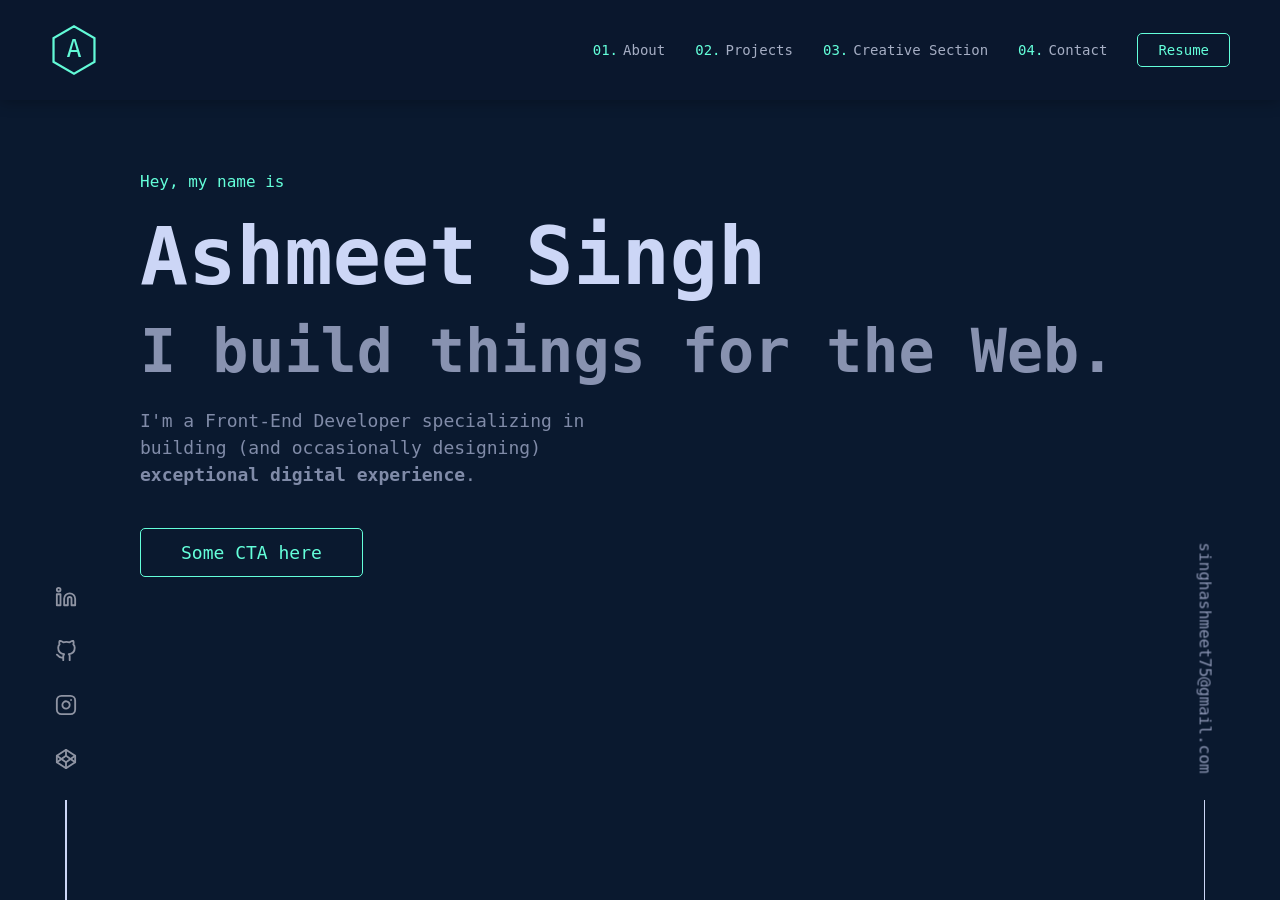
==== commit 59507f88: "logo updated" ====
--- a/index.html
+++ b/index.html
@@ -11,6 +11,8 @@
         integrity="sha384-EVSTQN3/azprG1Anm3QDgpJLIm9Nao0Yz1ztcQTwFspd3yD65VohhpuuCOmLASjC" crossorigin="anonymous">
 
     <title>Ashmeet Singh</title>
+
+    <!-- favIcon -->
     <!-- <link rel="shortcut icon" href="https://finango.in/front/favicon.png" type="image/png"> -->
 
     <link rel="stylesheet" href="./index.css">
@@ -22,7 +24,11 @@
 
         <div class="lotteAnimation">
             <a href="#home">
-                <img src="https://i.postimg.cc/PqcdYZWw/logo.png" alt="Portfolio Logo">
+                <div class="logo_Border">
+                    <div class="logo_Inner">
+                        <h1>A</h1>
+                    </div>
+                </div>
             </a>
         </div>
 
--- a/index.css
+++ b/index.css
@@ -61,17 +61,47 @@
     z-index: 10;
 }
 
+
+
 .lotteAnimation a {
     text-decoration: none;
     cursor: grab;
 }
 
-.lotteAnimation a img {
-    width: 40px;
+.logo_Border {
+    height: 50px;
+    width: 48px;
+    background: #62FAD7;
+    -webkit-clip-path: polygon(50% 0%, 95% 25%, 95% 75%, 50% 100%, 5% 75%, 5% 25%);
+    clip-path: polygon(50% 0%, 95% 25%, 95% 75%, 50% 100%, 5% 75%, 5% 25%);
+
+    display: flex;
+    justify-content: center;
+    align-items: center;
+
     transition: .3s all ease-in-out;
 }
 
-.lotteAnimation a img:hover {
+.logo_Inner {
+    height: 45px;
+    width: 43px;
+
+    display: flex;
+    justify-content: center;
+    align-items: center;
+    background: #0A192F;
+    color: #62FAD7;
+    -webkit-clip-path: polygon(50% 0%, 95% 25%, 95% 75%, 50% 100%, 5% 75%, 5% 25%);
+    clip-path: polygon(50% 0%, 95% 25%, 95% 75%, 50% 100%, 5% 75%, 5% 25%);
+}
+
+.logo_Inner h1 {
+    font-size: 25px !important;
+    position: relative;
+    top: -1px;
+}
+
+.logo_Border:hover {
     transition: .3s all ease-in-out;
     transform: scale(1.05);
 }
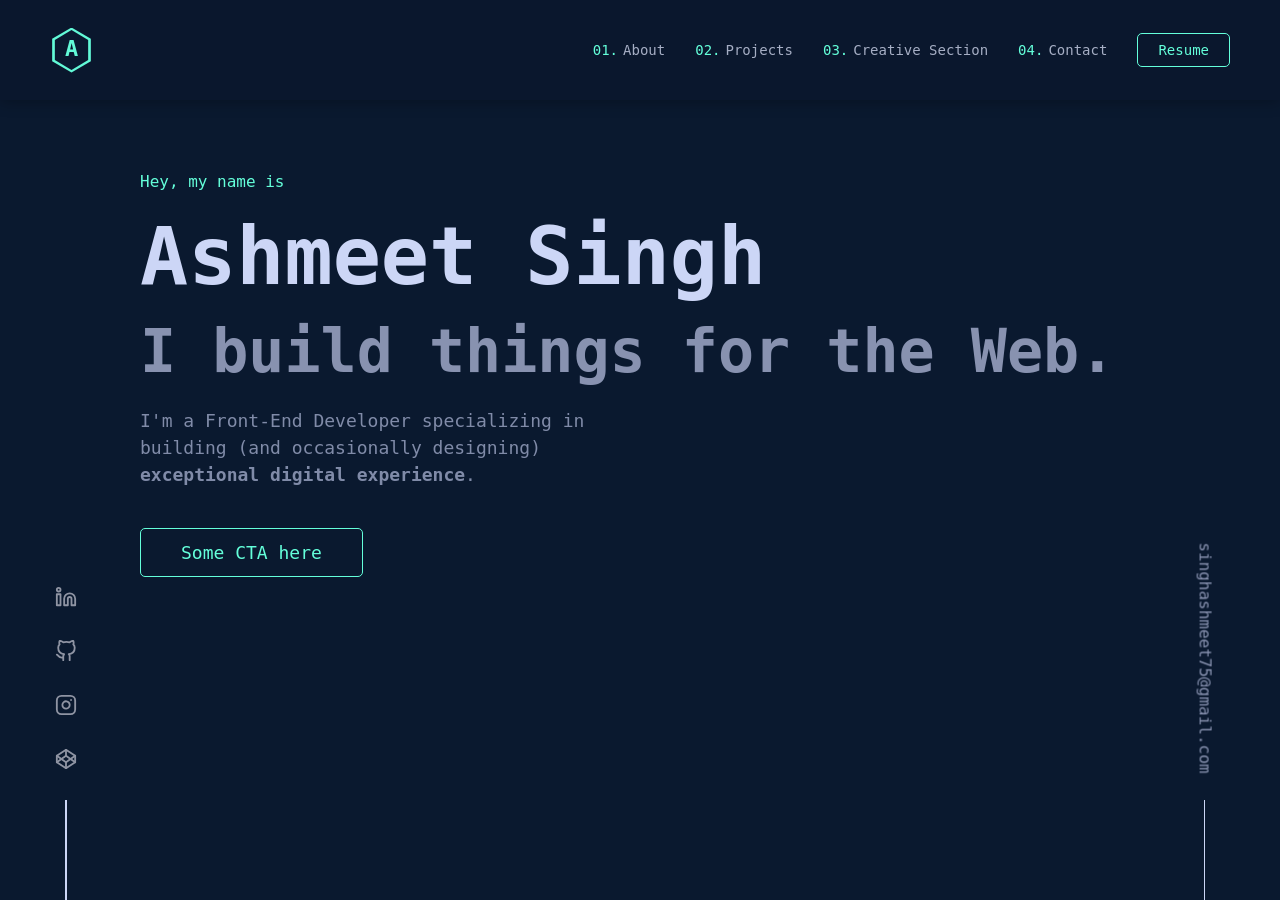
==== commit 216de656: "about section fully build" ====
--- a/index.html
+++ b/index.html
@@ -13,7 +13,7 @@
     <title>Ashmeet Singh</title>
 
     <!-- favIcon -->
-    <!-- <link rel="shortcut icon" href="https://finango.in/front/favicon.png" type="image/png"> -->
+    <link rel="shortcut icon" href="https://i.postimg.cc/MKLfdvrN/ezgif-com-gif-maker.png" type="image/png">
 
     <link rel="stylesheet" href="./index.css">
 </head>
@@ -78,8 +78,8 @@
                     <div class="experience mainStyling">
 
                         <!-- About me -->
-                        <svg xmlns="http://www.w3.org/2000/svg" role="img" viewBox="0 0 1000 1000" class="SVG_show"
-                            stroke-width="8" fill="none" stroke="hsl(225, 10%, 60%)">
+                        <svg xmlns="http://www.w3.org/2000/svg" role="img" viewBox="0 0 1000 1000" id="about_IMG"
+                            class="SVG_show" stroke-width="8" fill="none" stroke="hsl(225, 10%, 60%)">
                             <g>
                                 <path
                                     d="m221.1 191.72c0.042969 0.90234 0.11719 1.8086 0.20312 2.7344 0.023438 0.24609 0.035157 0.49219 0.0625 0.74609 0.22266 2.4062 0.55469 4.8672 0.99609 7.375 0.41406 2.2773 0.90625 4.5117 1.4492 6.6602 0.20312 0.77344 0.44141 1.4727 0.65625 2.2188 0.375 1.3047 0.73828 2.6328 1.1641 3.875 0.33203 0.96484 0.69922 1.8359 1.0547 2.7539 0.35938 0.93359 0.70703 1.9023 1.0938 2.7891 0.39062 0.89453 0.82422 1.6953 1.2305 2.5352 0.39844 0.80078 0.77734 1.6172 1.1914 2.3594 0.42188 0.76172 0.86719 1.4062 1.3008 2.1016 0.44141 0.69531 0.88672 1.418 1.3438 2.0391 0.42969 0.58203 0.86719 1.0703 1.3047 1.5859 0.49219 0.58984 0.98437 1.1797 1.4883 1.6758 0.42188 0.41016 0.83984 0.73438 1.2656 1.082 0.54297 0.42969 1.0742 0.86328 1.6172 1.1914 0.40234 0.23438 0.80469 0.39063 1.2109 0.58203 0.36328 0.16406 0.73438 0.42578 1.0938 0.53906 9.6562 26.117 24.941 51.57 43.82 70.391 11.234 11.234 23.773 20.105 37.168 25.441 8.8828 3.5273 18.172 5.4727 27.68 5.4727 0.16797 0 0.33594-0.023438 0.50391-0.023438 0.17188 0 0.33984 0.023438 0.50781 0.023438 9.5078 0 18.801-1.9414 27.68-5.4727 13.395-5.3359 25.934-14.207 37.168-25.441 18.879-18.82 34.172-44.273 43.82-70.391 0.35938-0.11328 0.72656-0.37109 1.0938-0.53906 0.40234-0.18359 0.80469-0.34766 1.2109-0.58203 0.54688-0.33203 1.082-0.76172 1.6172-1.1914 0.42578-0.35156 0.84375-0.67188 1.2695-1.082 0.50391-0.49219 0.99609-1.082 1.4961-1.6758 0.42969-0.51562 0.86719-1.0078 1.293-1.5859 0.46094-0.62109 0.90234-1.3438 1.3398-2.0391 0.4375-0.69531 0.87891-1.3398 1.3047-2.1016 0.41016-0.73828 0.79688-1.5586 1.1914-2.3594 0.41406-0.83984 0.83594-1.6406 1.2305-2.5352 0.38672-0.88672 0.73438-1.8555 1.0859-2.7812 0.35937-0.92578 0.72656-1.7969 1.0586-2.7617 0.41406-1.25 0.78906-2.5703 1.1602-3.8789 0.21094-0.74609 0.46094-1.4453 0.64844-2.2188 0.55469-2.1523 1.0469-4.3789 1.4609-6.6602 0.4375-2.5078 0.77344-4.9727 0.99609-7.375 0.023438-0.25391 0.035156-0.5 0.054688-0.74609 0.089844-0.92578 0.15234-1.832 0.20312-2.7344 0.015625-0.39844 0.027343-0.78906 0.039062-1.1914 0.035157-0.73438 0.0625-1.4727 0.066407-2.1914 0.003906-0.4375-0.003907-0.875-0.011719-1.3047-0.003907-0.66016-0.011719-1.3047-0.035157-1.9414-0.015624-0.46094-0.042968-0.89453-0.074218-1.3477-0.035156-0.58203-0.074219-1.1719-0.11719-1.7461-0.042968-0.46484-0.089844-0.91797-0.14062-1.3789-0.054687-0.50391-0.11719-1.0195-0.17969-1.5195-0.074219-0.48047-0.14453-0.94141-0.22266-1.3984-0.078126-0.44922-0.15234-0.87891-0.23438-1.3008-0.09375-0.48828-0.20312-0.95313-0.3125-1.418-0.089843-0.35938-0.17187-0.72266-0.26953-1.0625-0.12891-0.49219-0.26953-0.97266-0.42188-1.4375-0.089844-0.26953-0.17188-0.54297-0.27344-0.80078-0.17188-0.50781-0.35156-0.99219-0.55469-1.457-0.085937-0.17969-0.15625-0.36328-0.24609-0.54297-0.22266-0.5-0.46094-0.98438-0.71094-1.4297-0.0625-0.11328-0.11719-0.20703-0.17969-0.30859-0.29297-0.49219-0.58203-0.95312-0.89453-1.3711-0.027343-0.035156-0.054687-0.066406-0.078125-0.10547-1.082-1.418-2.3203-2.4258-3.7031-2.9414 0.28516-4.7227 0.46094-9.5078 0.4375-14.375-0.17188-70.141-41.312-116.46-106.14-120.79-5.0117-0.33984-9.8672-0.40234-14.648-0.33984-4.7812-0.066406-9.6367 0-14.648 0.33984-64.824 4.3281-105.96 50.652-106.14 120.79-0.023438 4.8672 0.15234 9.6602 0.4375 14.375-1.3828 0.51953-2.6133 1.5234-3.6953 2.9336-0.027344 0.042969-0.054687 0.078125-0.085937 0.11328-0.32031 0.42188-0.60938 0.87891-0.89453 1.3672-0.0625 0.10547-0.125 0.20312-0.17969 0.3125-0.25391 0.44141-0.48828 0.92969-0.71094 1.4297-0.085937 0.17187-0.16406 0.35937-0.24219 0.54297-0.19531 0.46484-0.37891 0.94531-0.55859 1.457-0.09375 0.25781-0.17969 0.53125-0.26172 0.80078-0.15234 0.46484-0.29297 0.94531-0.42578 1.4375-0.09375 0.34766-0.18359 0.70703-0.26953 1.0625-0.10547 0.46484-0.21094 0.92969-0.30859 1.418-0.085937 0.42187-0.16406 0.85156-0.23438 1.3008-0.074219 0.46094-0.15234 0.91797-0.22266 1.3984-0.066406 0.50391-0.125 1.0195-0.17969 1.5195-0.054688 0.46094-0.10547 0.91406-0.14063 1.3789-0.050781 0.57812-0.085937 1.1602-0.11719 1.7461-0.023437 0.45312-0.054687 0.88672-0.074219 1.3477-0.023437 0.64453-0.027344 1.3008-0.035156 1.9648-0.003906 0.42187-0.015625 0.84375-0.011719 1.2773 0.003907 0.72656 0.035157 1.4766 0.066407 2.2188 0.023437 0.39844 0.027343 0.77344 0.042968 1.1719z" />
@@ -88,19 +88,63 @@
                             </g>
                         </svg>
 
+                        <div class="about_Heading">
+                            <h2>About</h2>
+                        </div>
+
+                        <div class="about_para paragraph_styling">
+                            Hello! My name is <b>Ashmeet Singh</b> <br> I enjoy creating things that live on
+                            the internet. My interest is in web development started back in 2017 when I decided to try
+                            editing custom WordPress themes - turn out hacking together a custom reblog button taught me
+                            a lot about HTML & CSS! Fast-forward to today, and I had the privilege of working at a
+                            start-ups. My main focus these days is building accessible inclusive products and digital
+                            experiences for a variety of clients. Here are a few technologies I've been working with
+                            recently:<br>
+                            • HTML5<br>
+                            • CSS3<br>
+                            • Javascript (ES6+)<br>
+                            • React<br>
+                            • Node.js<br>
+                            • Wordpress<br>
+                        </div>
 
                     </div>
                     <div class="education mainStyling">
 
                         <!-- Education  -->
-                        <svg xmlns="http://www.w3.org/2000/svg" role="img" viewBox="0 0 1000 1000" class="SVG_show"
-                            stroke-width="5" fill="none" stroke="hsl(225, 10%, 80%)">
+                        <svg xmlns="http://www.w3.org/2000/svg" role="img" viewBox="0 0 1000 1000" id="edu_IMG"
+                            class="SVG_show" stroke-width="5" fill="none" stroke="hsl(225, 10%, 80%)">
                             <path
                                 d="m350 322.56c-7.2812 0-14-1.1211-21.281-2.8008l-133.28-35.281v95.762c0 6.7188 3.9219 13.441 10.078 16.238 19.039 8.9609 66.078 27.441 144.48 27.441 78.398 0 125.44-17.922 144.48-27.441 6.1602-3.3594 10.078-9.5195 10.078-16.238l0.003906-95.758-133.28 35.281c-7.2773 1.6797-13.996 2.7969-21.277 2.7969z" />
                             <path
                                 d="m608.72 203.28-246.4-65.52c-8.3984-2.2383-16.801-2.2383-25.199 0l-246.4 65.52c-9.5195 2.2383-9.5195 15.68 0 18.48l246.4 65.52c8.3984 2.2383 16.801 2.2383 25.199 0l186.48-49.281v67.762c-10.078 3.9219-17.922 13.441-17.922 25.199 0 15.121 12.32 26.879 26.879 26.879 15.121 0 26.879-12.32 26.879-26.879 0-11.762-7.2812-21.281-17.922-25.199v-72.801l41.441-11.199c10.082-2.8008 10.082-16.242 0.5625-18.48z" />
                         </svg>
 
+                        <div class="edu_Heading">
+                            <h2>Education</h2>
+                        </div>
+
+                        <div class="edu_para paragraph_styling">
+
+                            <em>College:</em><br>
+                            <ul type="none">
+                                <li>
+                                    <strong>JIMS Engineering Management Technical Campus</strong><br>
+                                    Bachelor of Computer Applications<br>
+                                    2018 - 2021 My Certificates<br><br>
+                                </li>
+                            </ul>
+                            <em>Training:</em><br>
+                            <ul type="none">
+                                <li>
+                                    <strong> Web Developer Course</strong> (Udemy Trainings, Online)<br>
+                                    January 2021 - May 2021<br><br>
+
+                                    <strong>React JS Development</strong> (Self-Training, Online)<br>
+                                    July 2021 - November 2021<br>
+                                </li>
+                            </ul>
+                        </div>
 
                     </div>
                 </div>
@@ -109,20 +153,26 @@
                     <div class="train mainStyling">
 
                         <!-- Experience -->
-                        <svg xmlns="http://www.w3.org/2000/svg" role="img" viewBox="0 0 1000 1000" class="SVG_show"
-                            stroke-width="1" fill="hsl(225, 10%, 40%)">
+                        <svg xmlns="http://www.w3.org/2000/svg" role="img" viewBox="0 0 1000 1000" id="train_IMG"
+                            class="SVG_show" stroke="hsl(225, 10%, 50%)" stroke-width="1" fill="hsl(225, 10%, 45%)">
                             <path
                                 d="m532.23 67.383c-6.0977-10.559-14.867-19.328-25.422-25.43-4.3633-2.5547-9.3281-3.9023-14.383-3.9023-5.0586 0-10.023 1.3438-14.387 3.8984l-39.426 22.762c-3.5234-15.184-14.039-27.805-28.344-34.008-14.305-6.2031-30.703-5.2578-44.199 2.5469l-61.043 35.242c-27.793 16.105-44.922 45.773-44.973 77.895v21.422l-87.211 50.352c-4.3945 2.5-8.043 6.125-10.57 10.504-2.5273 4.375-3.8438 9.3477-3.8164 14.402l-0.007813 246.7c0.003906 3.0078 1.6094 5.7891 4.2148 7.293l61.047 35.246c0.007812 0.003907 0.015625 0.003907 0.023437 0.011719l0.003907-0.003906c0.50391 0.27344 1.0352 0.49219 1.582 0.65625 0.15234 0.050781 0.29688 0.14062 0.44922 0.18359h0.003906c0.48438 0.10547 0.97656 0.17187 1.4766 0.19141 0.22656 0.019531 0.44531 0.089844 0.67188 0.089844h0.007813c1.4766-0.003907 2.9258-0.39063 4.2031-1.1289l305.2-176.21c2.6055-1.5039 4.2109-4.2852 4.2109-7.293v-246.69c-0.007813-12.191-3.2148-24.168-9.3086-34.727zm-255.33 79c0.042968-26.102 13.961-50.215 36.547-63.305l61.043-35.242c6.6016-3.8086 14.328-5.1719 21.832-3.8516 7.5039 1.3242 14.305 5.2461 19.203 11.086 4.8945 5.8359 7.582 13.211 7.582 20.832v33.641c-0.82812 1.2109-5.0859 3.7461-12.062 3.7461-7.1797 0-11.473-2.6797-12.059-3.6328l-0.003906-33.512h-0.003906c0-3.0078-1.6055-5.7891-4.2109-7.293-2.6055-1.5039-5.8164-1.5039-8.4219 0l-60.832 35.121c-15.133 8.7695-24.461 24.922-24.488 42.41l0.089844 34.758c-0.57422 1.1445-4.8945 3.8828-12.148 3.8828-7.2617 0-11.578-2.7422-12.062-3.4023zm105.23-55.652 0.003906 6.5898-61.062 35.254c2.7734-5.8594 7.2539-10.746 12.859-14.016zm-206.84 394.17 0.007813-241.83v-0.003906c0-4.2578 2.2734-8.1914 5.9609-10.32s8.2305-2.1289 11.918 0c8 4.6172 14.645 11.262 19.262 19.262 4.6211 8 7.0508 17.074 7.0508 26.312l0.003906 232.1zm349.4-140.96-288.35 166.48v-94.203l91.691-52.938v18.516l-0.003906-0.003906c0 3.0078 1.6055 5.7891 4.2109 7.293 2.6055 1.5039 5.8164 1.5039 8.4219 0l88.129-50.883c2.6094-1.5039 4.2148-4.2852 4.2148-7.293v-28.238l91.688-52.938zm-179.82 23.266v-46.742l71.281-41.16v46.746zm179.82-136.92-91.688 52.938v-18.512c0-3.0078-1.6055-5.7852-4.2109-7.2891s-5.8164-1.5078-8.4219-0.003906l-88.129 50.883c-2.6055 1.5039-4.2109 4.2852-4.2148 7.2969v28.234l-91.691 52.938v-118.45c0.046875-23.84-12.227-46.016-32.453-58.637l57.113-32.977c3.0742 8.9062 14.023 15.168 27.961 15.168 16.48 0 28.906-8.707 28.906-20.254v-27.746l65.625-37.891c3.582 8.4609 14.258 14.148 27.547 14.148 14.023 0 25.242-6.293 28.168-15.531h0.003906c0.48828-1.0859 0.73828-2.2656 0.73828-3.457v-27.754l46.512-26.855c3.6797-2.1562 8.2422-2.1523 11.922 0.003906 8 4.6211 14.645 11.262 19.262 19.262 4.6211 8 7.0508 17.074 7.0508 26.312z" />
                         </svg>
 
+                        <div class="exp_heading">
+                            <h2>Experience</h2>
+                        </div>
+
+                        <div class="exp_para paragraph_styling">
+                            Experience here
+                        </div>
 
                     </div>
                     <div class="Certi mainStyling">
 
                         <!-- Certificate  -->
-                        <svg xmlns="http://www.w3.org/2000/svg" role="img" viewBox="0 0 1000 1000" class="SVG_show"
-                            stroke-width="2" fill="hsl(225, 10%, 45%)">
-
+                        <svg xmlns="http://www.w3.org/2000/svg" role="img" viewBox="0 0 1000 1000" id="Certi_IMG"
+                            class="SVG_show" stroke-width="1" fill="hsl(225, 10%, 45%)" stroke="hsl(225, 10%, 50%)">
                             <g>
                                 <path
                                     d="m596.04 96.652h-492.07c-3.0938 0-5.6016 2.5078-5.6016 5.6016v295.89c0 3.0938 2.5078 5.6016 5.6016 5.6016h360.18v54.008c0 2.2422 1.3398 4.2695 3.4023 5.1523 2.0547 0.875 4.4531 0.44141 6.0742-1.1094l39.672-38.027 39.672 38.027c1.0625 1.0156 2.457 1.5547 3.875 1.5547 0.74219 0 1.4883-0.14844 2.1992-0.44922 2.0625-0.87891 3.4023-2.9102 3.4023-5.1523v-54.008h33.602c3.0938 0 5.6016-2.5078 5.6016-5.6016l-0.003906-295.88c0-3.0938-2.5078-5.6016-5.6016-5.6016zm-38.652 231.48c-3.4727 4.0742-5.5977 12.309-5.9883 13.918-0.070312 0.28906-0.11719 0.57812-0.14062 0.875-0.57812 7.2852-6.2852 12.992-13.57 13.57-5.4844 0.44141-10.602 2.5586-14.793 6.1289-5.5664 4.7461-13.641 4.7383-19.199 0-4.1914-3.5703-9.3086-5.6914-14.793-6.1289-7.2852-0.57812-12.992-6.2852-13.574-13.57-0.4375-5.4883-2.5547-10.605-6.125-14.793-4.7422-5.5625-4.7422-13.637 0-19.199 3.5664-4.1875 5.6875-9.3047 6.125-14.793 0.58203-7.2852 6.293-12.992 13.574-13.574 5.4883-0.4375 10.605-2.5547 14.793-6.125 2.7812-2.3711 6.1914-3.5547 9.5977-3.5547 3.4102 0 6.8203 1.1836 9.6016 3.5547 4.1875 3.5664 9.3047 5.6875 14.793 6.125 7.2852 0.58594 12.992 6.293 13.57 13.574 0.44141 5.4844 2.5586 10.602 6.1289 14.793 4.7422 5.5625 4.7422 13.637 0 19.199zm-40.219 83.828c-2.1641-2.0742-5.582-2.0742-7.75 0l-34.074 32.66v-81.445c3.6445 2.5 7.9609 4.1094 12.664 4.4844 3.1211 0.25 6.0352 1.457 8.4219 3.4922 4.8828 4.1641 10.871 6.2461 16.863 6.2461 5.9844 0 11.977-2.082 16.859-6.2461 2.3867-2.0352 5.3008-3.2383 8.4219-3.4883 4.6992-0.375 9.0195-1.9727 12.664-4.4688v81.426zm73.273-19.426h-28v-48.438c0.86719-3.3281 2.3984-7.4414 3.4727-8.7031 8.3242-9.7695 8.3242-23.953 0-33.723-2.0352-2.3867-3.2383-5.3008-3.4883-8.4219-1.0195-12.793-11.051-22.824-23.848-23.848-3.1211-0.25-6.0352-1.457-8.4219-3.4883-9.7617-8.3242-23.949-8.3242-33.723 0-2.3828 2.0312-5.3008 3.2383-8.4219 3.4883-12.797 1.0234-22.824 11.051-23.848 23.848-0.1875 2.3086-0.90234 4.5-2.0781 6.4531h-289.82v11.199h283.4c-1.543 4.9805-1.543 10.281 0 15.262h-179.14v11.199h185.56c1.1562 1.918 1.8594 4.0703 2.0586 6.332v48.84h-354.58v-284.69h480.87z" />
@@ -138,11 +188,26 @@
                                     d="m229.39 205.01h241.21c3.0938 0 5.6016-2.5078 5.6016-5.6016v-25.391c0-3.0938-2.5078-5.6016-5.6016-5.6016l-241.21 0.003906c-3.0938 0-5.6016 2.5078-5.6016 5.6016v25.391c0.003907 3.0898 2.5117 5.5977 5.6016 5.5977zm5.6016-25.391h230.02v14.191h-230.02z" />
                                 <path d="m236.01 218.05h227.99v11.199h-227.99z" />
                                 <path d="m201.62 241.52h296.77v11.199h-296.77z" />
-
                             </g>
-
                         </svg>
 
+                        <div class="certi_heading">
+                            <h2>Certification</h2>
+                        </div>
+
+                        <div class="certi_para paragraph_styling">
+
+                            <!-- add Links to the Certificate and imges too -->
+
+                            <em>Responsive Web Design</em> (freeCodeCamp 2021)<br><br>
+
+                            <em>JavaScript Algorithms and Data Structures</em> (freeCodeCamp 2021)<br><br>
+
+                            <em>Front End Development Libraries</em> (freeCodeCamp 2021)<br><br>
+
+                            <em>Data Visualization</em> (freeCodeCamp 2021)<br><br>
+
+                        </div>
 
                     </div>
                 </div>
--- a/index.css
+++ b/index.css
@@ -6,6 +6,7 @@
     --seconds: .6s all ease-in-out;
     --width: 48.5%;
     --Ligh_Blue: #64FFDA;
+    --heading: #CCD6F6;
 }
 
 @import url('https://fonts.googleapis.com/css2?family=Roboto+Mono&display=swap');
@@ -69,8 +70,8 @@
 }
 
 .logo_Border {
-    height: 50px;
-    width: 48px;
+    height: 45px;
+    width: 43px;
     background: #62FAD7;
     -webkit-clip-path: polygon(50% 0%, 95% 25%, 95% 75%, 50% 100%, 5% 75%, 5% 25%);
     clip-path: polygon(50% 0%, 95% 25%, 95% 75%, 50% 100%, 5% 75%, 5% 25%);
@@ -83,8 +84,8 @@
 }
 
 .logo_Inner {
-    height: 45px;
-    width: 43px;
+    height: 40px;
+    width: 37px;
 
     display: flex;
     justify-content: center;
@@ -96,7 +97,8 @@
 }
 
 .logo_Inner h1 {
-    font-size: 25px !important;
+    font-size: 22px !important;
+    font-weight: 600;
     position: relative;
     top: -1px;
 }
@@ -178,7 +180,7 @@
 }
 
 .Home_Content h1 {
-    color: #CCD6F6;
+    color: var(--heading);
     font-weight: 600;
     margin: 15px 0 0 0;
 }
@@ -254,6 +256,15 @@
 
     overflow: hidden;
     padding: 30px;
+
+    display: flex;
+    align-items: center;
+    justify-content: center;
+
+}
+
+.open_BoxStyling {
+    display: block;
 }
 
 .bg_color {
@@ -302,9 +313,28 @@
 
 
 .SVG_show {
-    width: 130px;
-    height: 130px;
-}
+    width: 120px;
+    height: 120px;
+    position: relative;
+    top: 15px;
+    left: 20px;
+}
+
+.mainStyling h2 {
+    display: inline-block;
+    color: var(--heading);
+    position: relative;
+    top: -12px;
+    left: -20px;
+}
+
+.paragraph_styling {
+    display: none;
+    font-size: 16.6px;
+    color: hsl(224, 19%, 78%);
+}
+
+
 
 /*-------------------------------------------------------------------------------------------------------
 --------------------------------------------About Styling Ends here-------------------------------------
@@ -477,6 +507,11 @@
 }
 
 
+
+
+
+
+
 @keyframes fadeInDown {
     0% {
         opacity: 0;
